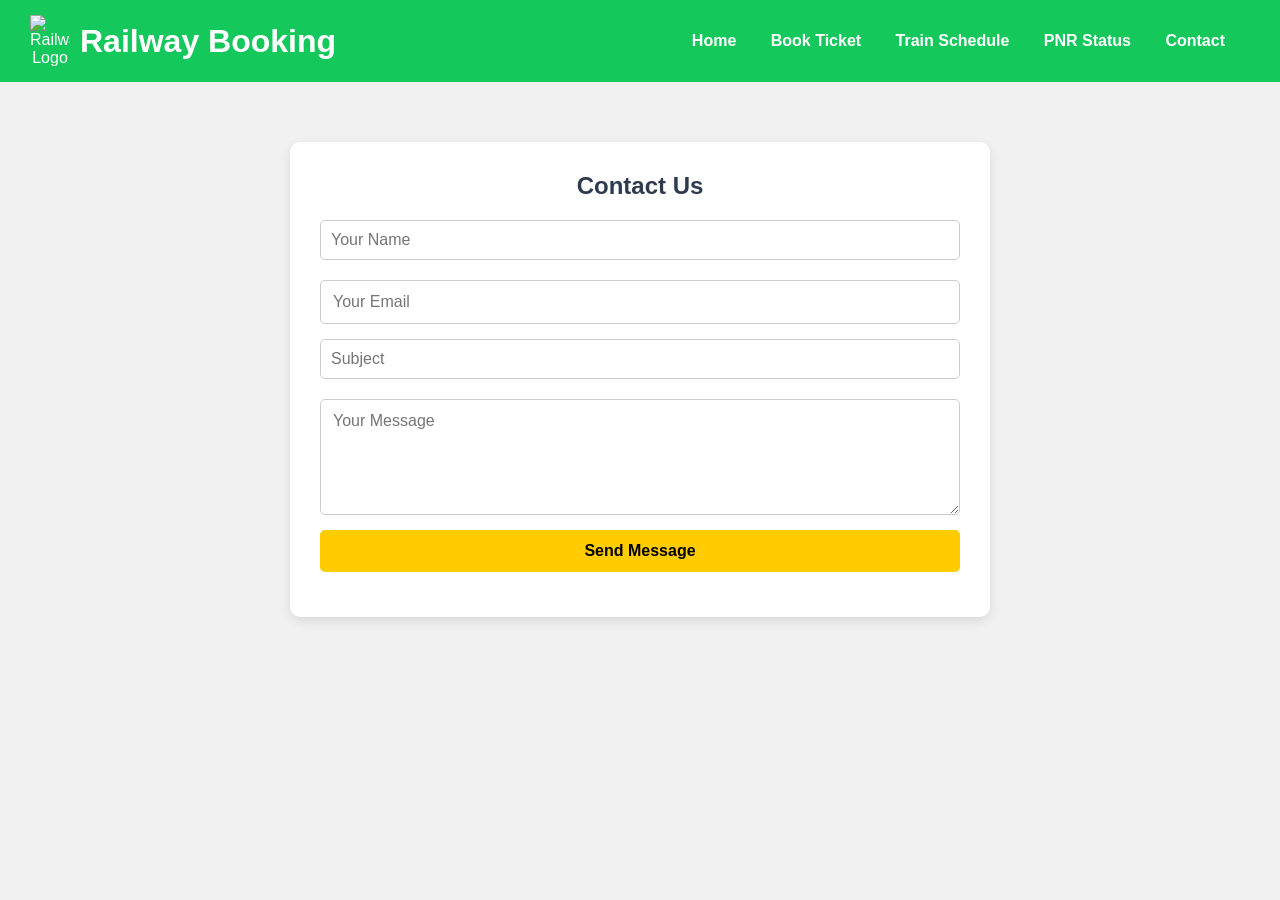
==== contact.html @ 04c54328 "project" ====
<!DOCTYPE html>
<html lang="en">
<head>
  <meta charset="UTF-8" />
  <meta name="viewport" content="width=device-width, initial-scale=1.0"/>
  <title>Contact Us</title>
  <link rel="stylesheet" href="style.css" />
</head>
<body>

  <header>
    <div class="logo">
         <img src="https://www.irctc.co.in/nget/assets/images/secondry-logo.png" alt="Railway Logo">
      <h1>Railway Booking</h1>
    </div>
    <nav>
        <a href="home.html">Home</a>
        <a href="book.html">Book Ticket</a>
        <a href="schedule.html">Train Schedule</a>
        <a href="pnr.html">PNR Status</a>
        <a href="contact.html">Contact</a>
    </nav>
  </header>

  <div class="contact-container">
    <h2>Contact Us</h2>
    <form onsubmit="submitContact(event)">
      <input type="text" id="name" placeholder="Your Name" required />
      <input type="email" id="email" placeholder="Your Email" required />
      <input type="text" id="subject" placeholder="Subject" required />
      <textarea id="message" rows="5" placeholder="Your Message" required></textarea>
      <button type="submit">Send Message</button>
    </form>
    <div class="success-message" id="contactResult"></div>
  </div>

  <script>
    function submitContact(e) {
      e.preventDefault();

      const name = document.getElementById("name").value.trim();
      const email = document.getElementById("email").value.trim();
      const subject = document.getElementById("subject").value.trim();
      const message = document.getElementById("message").value.trim();
      const result = document.getElementById("contactResult");

      // Simulated success message (no backend)
      result.innerHTML = `✅ Thank you, ${name}! Your message has been sent.`;
    }
  </script>
</body>
</html>
---- style.css ----
body {
  font-family: Arial, sans-serif;
  margin: 0;
  background: #f0f8ff;
  
}

header, footer {
  background-color: #003566;
  color: white;
  padding: 15px;
  text-align: center;
}

nav {
  
  padding: 10px;
  text-align: center;
  

}

nav a {
  color: white;
  text-decoration: none;
  margin: 0 15px;
  font-weight: bold;
  
}
nav ul li a {
  color: white;
  text-decoration: none;
  margin: 0 15px;
  font-weight: bold;
}


.main-content {
  padding: 40px;
  text-align: center;
}


.pnr-container {
      max-width: 500px;
      margin: 60px auto;
      background-color: #fff;
      padding: 30px;
      border-radius: 10px;
      box-shadow: 0 4px 10px rgba(0, 0, 0, 0.1);
    }

    .pnr-container h2 {
      text-align: center;
      margin-bottom: 20px;
      color: #2e3b4e;
    }

    form {
      display: flex;
      flex-direction: column;
    }

    input[type="text"] {
      padding: 10px;
      margin-bottom: 20px;
      border: 1px solid #ccc;
      border-radius: 5px;
      font-size: 16px;
    }

    button {
      background-color: #ffcc00;
      border: none;
      padding: 12px;
      font-size: 16px;
      border-radius: 5px;
      cursor: pointer;
      font-weight: bold;
      transition: background 0.3s;
    }

    button:hover {
      background-color: #e6b800;
    }

    .status-result {
      margin-top: 20px;
      font-size: 16px;
      text-align: center;
      color: #2e3b4e;
    }

    

     .booking-container {
      max-width: 600px;
      margin: 60px auto;
      background: #fff;
      padding: 30px;
      border-radius: 10px;
      box-shadow: 0 4px 12px rgba(0,0,0,0.1);
    }

    .booking-container h2 {
      text-align: center;
      margin-bottom: 20px;
      color: #2e3b4e;
    }

    form {
      display: flex;
      flex-direction: column;
    }

    input, select {
      padding: 10px;
      margin-bottom: 15px;
      border: 1px solid #ccc;
      border-radius: 5px;
      font-size: 15px;
    }

    button {
      background: #ffcc00;
      padding: 12px;
      border: none;
      font-size: 16px;
      border-radius: 5px;
      font-weight: bold;
      cursor: pointer;
    }

    button:hover {
      background: #e6b800;
    }

    .pnr-result {
      margin-top: 20px;
      text-align: center;
      font-size: 18px;
      color: green;
    }


     .contact-container {
      max-width: 700px;
      margin: 60px auto;
      background-color: #fff;
      padding: 30px;
      border-radius: 10px;
      box-shadow: 0 4px 12px rgba(0, 0, 0, 0.1);
    }

    .contact-container h2 {
      text-align: center;
      margin-bottom: 20px;
      color: #2e3b4e;
    }

    form {
      display: flex;
      flex-direction: column;
    }

    input, textarea {
      padding: 12px;
      margin-bottom: 15px;
      border: 1px solid #ccc;
      border-radius: 5px;
      font-size: 16px;
      resize: vertical;
    }

    button {
      background: #ffcc00;
      border: none;
      padding: 12px;
      font-size: 16px;
      border-radius: 5px;
      font-weight: bold;
      cursor: pointer;
    }

    button:hover {
      background: #e6b800;
    }

    .success-message {
      text-align: center;
      color: green;
      font-weight: bold;
      margin-top: 15px;
    }

    /* home page */
    * {
  margin: 0;
  padding: 0;
  box-sizing: border-box;
  font-family: 'Segoe UI', sans-serif;
}

body {
  background-color: #f1f1f1;
}

header {
  background: #15c85c;
  color: white;
  display: flex;
  justify-content: space-between;
  align-items: center;
  padding: 15px 30px;
}

.logo {
  display: flex;
  align-items: center;
}

.logo img {
  width: 40px;
  margin-right: 10px;
}

.logo span {
  font-size: 1.5rem;
  font-weight: bold;
}

nav ul {
  display: flex;
  list-style: none;
}

nav ul li {
  margin: 0 15px;
}

nav ul li a {
  color: white;
  text-decoration: none;
  font-size: 16px;
}

nav ul li a:hover {
  text-decoration: underline;
}

.hero {
  background-image: url('https://static.vecteezy.com/system/resources/thumbnails/026/773/229/small/train-with-ai-generated-free-png.png'); /* <-- replace with your uploaded image */
  background-size: cover;
  background-position: center;
  height: 90vh;
  display: flex;
  align-items: center;
  justify-content: center;
  position: relative;
}

.overlay {
  background-color: rgba(0, 0, 0, 0.6);
  padding: 40px;
  border-radius: 10px;
  color: white;
  text-align: center;
}

.overlay h1 {
  font-size: 2.8rem;
  margin-bottom: 10px;
}

.overlay p {
  font-size: 1.2rem;
  margin-bottom: 20px;
}

.btn {
  background: #ffcc00;
  color: black;
  text-decoration: none;
  padding: 12px 25px;
  border-radius: 5px;
  font-weight: bold;
  font-size: 16px;
}

.btn:hover {
  background: #e6b800;
}


  .schedule-container {
      max-width: 1000px;
      margin: 50px auto;
      background-color: #fff;
      padding: 20px;
      border-radius: 10px;
      box-shadow: 0 4px 10px rgba(0,0,0,0.1);
    }

    .schedule-container h2 {
      text-align: center;
      margin-bottom: 20px;
      color: #2e3b4e;
    }

    table {
      width: 100%;
      border-collapse: collapse;
    }

    th, td {
      padding: 12px 15px;
      border: 1px solid #ccc;
      text-align: center;
    }

    th {
      background-color: #2e3b4e;
      color: white;
    }

    tr:nth-child(even) {
      background-color: #f9f9f9;
    }


    .features {
  background: #f9f9f9;
  padding: 60px 20px;
  text-align: center;
}

.features h2 {
  font-size: 2.5rem;
  margin-bottom: 30px;
  color: #2e3b4e;
}

.feature-boxes {
  display: flex;
  justify-content: center;
  flex-wrap: wrap;
  gap: 30px;
}

.feature {
  background: white;
  border: 1px solid #ddd;
  border-radius: 10px;
  padding: 30px;
  width: 280px;
  box-shadow: 0 4px 8px rgba(0, 0, 0, 0.05);
}

.feature h3 {
  color: #333;
  margin-bottom: 10px;
}

.feature p {
  color: #555;
  font-size: 14px;
}

.feature img {
  width: 60px;
  margin-bottom: 15px;
}
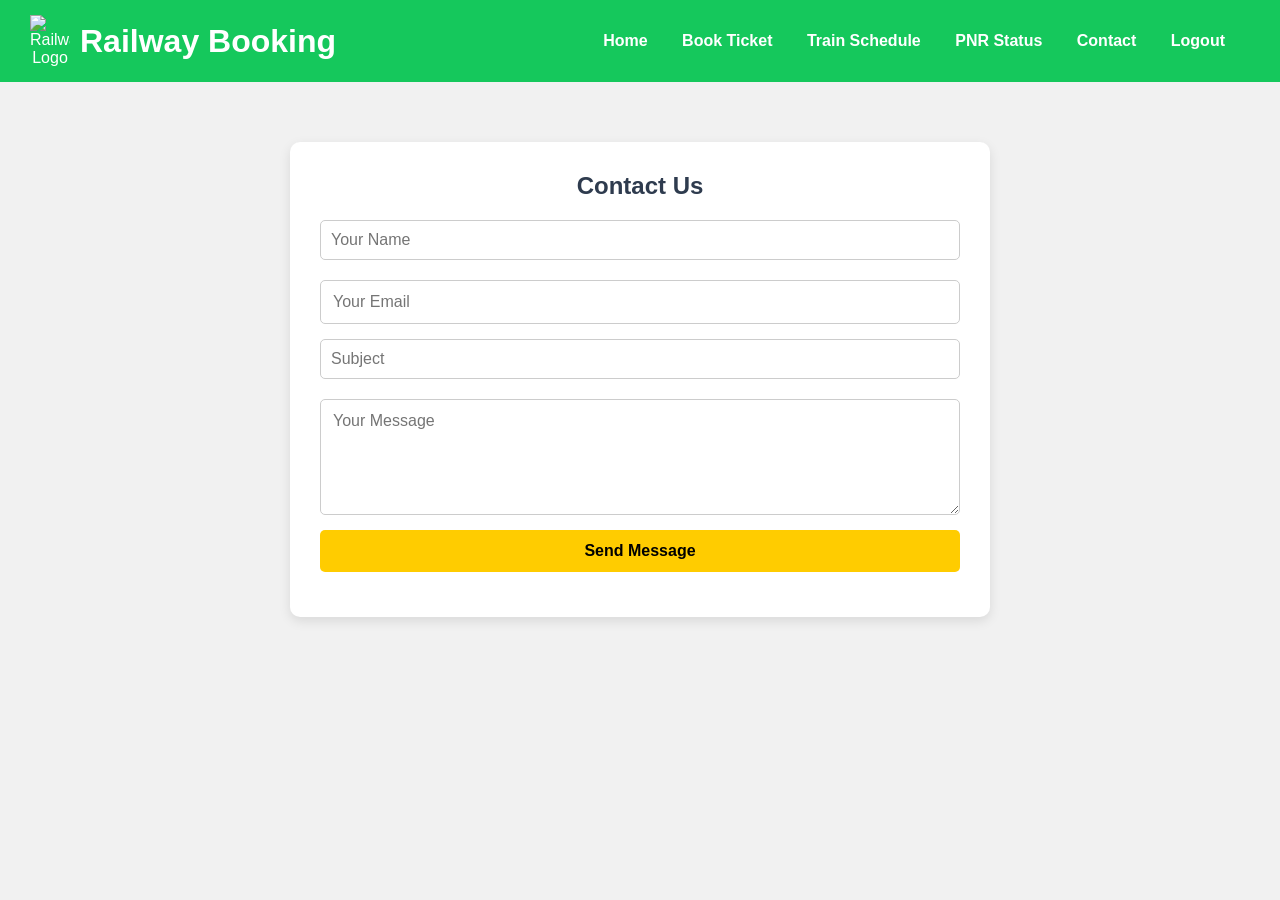
==== commit 226974e4: "Add" ====
--- a/contact.html
+++ b/contact.html
@@ -19,6 +19,8 @@
         <a href="schedule.html">Train Schedule</a>
         <a href="pnr.html">PNR Status</a>
         <a href="contact.html">Contact</a>
+        <a href="#" onclick="logout()">Logout</a>
+
     </nav>
   </header>
 
@@ -47,6 +49,13 @@
       // Simulated success message (no backend)
       result.innerHTML = `✅ Thank you, ${name}! Your message has been sent.`;
     }
+
+     function logout() {
+      localStorage.removeItem("isLoggedIn");
+      localStorage.removeItem("username");
+      alert("Logged out successfully!");
+      window.location.href = "login.html";
+    }
   </script>
 </body>
 </html>
